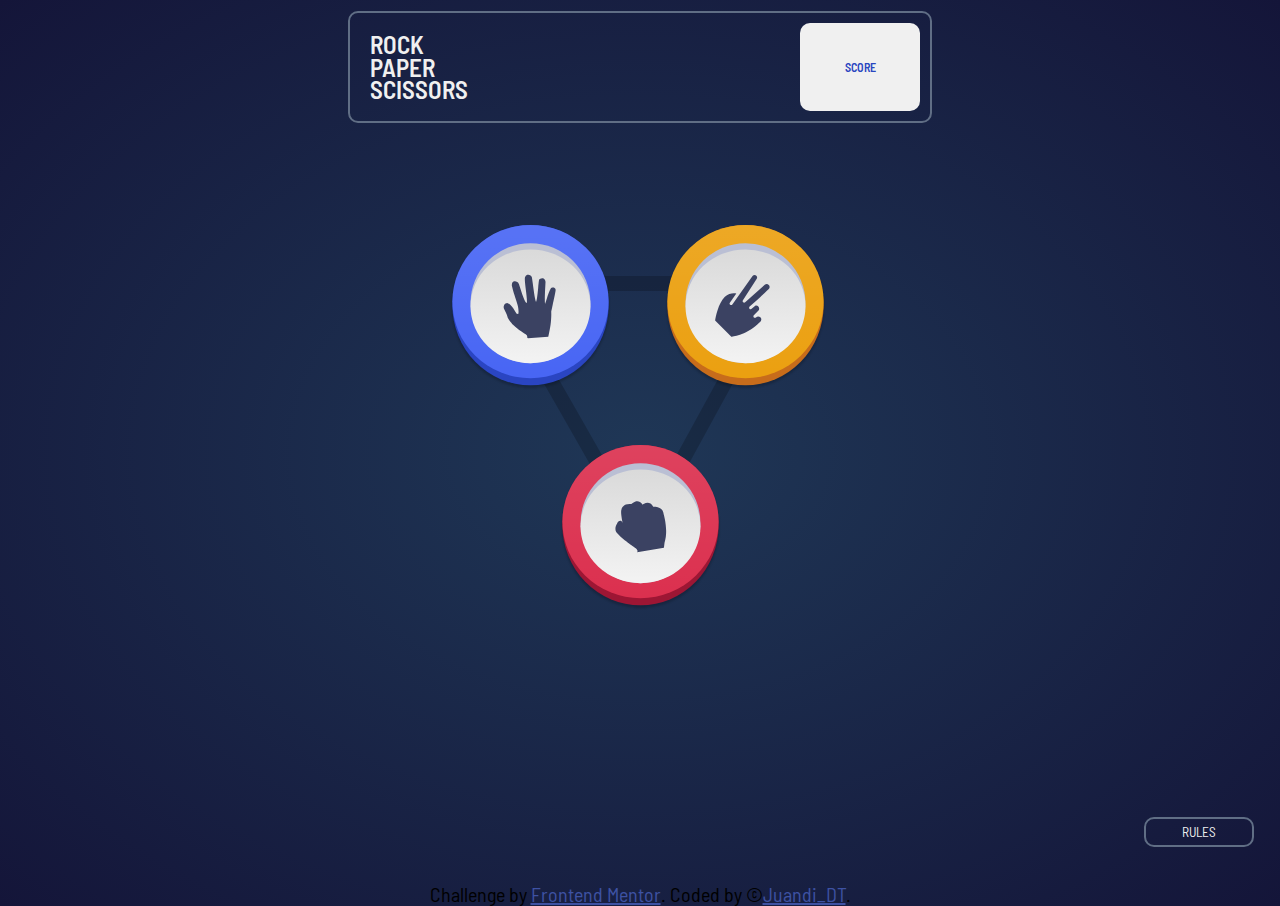
==== index.html @ 59caab29 "init" ====
<!DOCTYPE html>
<html lang="en">
<head>
  <meta charset="UTF-8">
  <meta name="viewport" content="width=device-width, initial-scale=1.0"> <!-- displays site properly based on user's device -->
  <link rel="icon" type="image/png" sizes="32x32" href="./images/favicon-32x32.png">
  <link rel="preconnect" href="https://fonts.googleapis.com">
  <link rel="preconnect" href="https://fonts.gstatic.com" crossorigin>
  <link href="https://fonts.googleapis.com/css2?family=Barlow+Semi+Condensed:wght@100;300;600;700;900&display=swap" rel="stylesheet">
  <link rel="stylesheet" type="text/css" href="css/style.css">
  <title>Frontend Mentor | Rock, Paper, Scissors</title>
  <!-- Score
  Rules

  You Picked
  The House Picked

  You Win
  You Lose

  Play Again -->
</head>
<body>
  <main>
    <div class="juego-content">

      <div class="header">
        <div class="text-static">
          <span>ROCK</span>
          <span>PAPER</span>
          <span>SCISSORS</span>          
        </div>
        <div class="score-content">
          <span class="score-text">SCORE</span>
          <span class="score-number"></span>
        </div>
      </div>

      <div class="options">
        <div class="options-content">
          <div class="option i1"><img class="bItem" src="images/paperIMG.svg" alt=""></div>
          <div class="option i2"><img class="bItem" src="images/scissorsIMG.svg" alt=""></div>
          <div class="option i3"><img class="bItem" src="images/rockIMG.svg" alt=""></div>
        </div>
        <div class="options-content-lucha">
          <div class="option i1 trns-1 img1"><h2>THE HOUSE PICKED</h2><img class="bItem" src="images/paperIMG.svg" alt=""></div>
  
          <div class="Resultado">
            <span class="Resultado-title">
              <font style="vertical-align: inherit;">
                <font style="vertical-align: inherit;" class="mos-resultado-title">
                </font>
              </font>
            </span>
            <button class="Resultado-button" type="button">
              <font style="vertical-align: inherit;">
                <font style="vertical-align: inherit;">JUEGA DE NUEVO</font>
              </font>
            </button>
          </div>
  
          <div class="option i2 trns-2 img2"><h2>YOU PICKED</h2><img class="bItem" src="images/paperIMG.svg" alt=""></div>
        </div>
      </div>
      

      <div class="bRules"><button id="bRules" type="button" onclick="abrirRules()">RULES</button></div>

    </div>
  </main>

  <div class="RulesDiv" style="pointer-events: none;visibility: hidden;">
    <div class="contentRules">
      <div class="Rules-Content-Header">
        <h2>NORMAS</h2>
        <button onclick="cerrarRules()"><svg xmlns="http://www.w3.org/2000/svg" width="20" height="20"><path fill="#3B4262" fill-rule="evenodd" d="M16.97 0l2.122 2.121-7.425 7.425 7.425 7.425-2.121 2.12-7.425-7.424-7.425 7.425L0 16.97l7.425-7.425L0 2.121 2.121 0l7.425 7.425L16.971 0z" opacity=".25"></path></svg></button>
      </div>
      <div class="Rules-Content-Body"><img src="images/image-rules.svg" alt="Normas"></div>
    </div>
  </div>

<footer class="attribution">
    Challenge by <a href="https://www.frontendmentor.io?ref=challenge" target="_blank">Frontend Mentor</a>. 
    Coded by &copy;<a href="https://github.com/Juandi-DT">Juandi_DT</a>.
  </footer>

  
  <script src="js/class.js"></script>
  <script src="js/index.js"></script>
</body>
</html>
---- css/style.css ----
.attribution {
  font-size: 20px;
  text-align: center;
}

.attribution a {
  color: #3e52a3;
}

:root {
  --white: rgb(240, 240, 240);
}

* {
  margin: 0;
  padding: 0;
  font-family: 'Barlow Semi Condensed', sans-serif;
  z-index: 2;
}

body {
  background: radial-gradient(#1f3756, #141539);
  z-index: 2;
}

@media screen and (max-width: 750px) {
  body {
    width: 100%;
  }
}

main {
  position: relative;
  z-index: 50;
  width: 100%;
  height: 98vh;
  color: var(--white);
  display: -webkit-box;
  display: -ms-flexbox;
  display: flex;
  -webkit-box-orient: vertical;
  -webkit-box-direction: normal;
      -ms-flex-direction: column;
          flex-direction: column;
  -ms-flex-wrap: nowrap;
      flex-wrap: nowrap;
  -webkit-box-align: center;
      -ms-flex-align: center;
          align-items: center;
}

@media screen and (max-width: 750px) {
  main {
    height: 100vh;
  }
  main .juego-content {
    width: 100%;
    height: 100%;
  }
}

main .header {
  position: relative;
  top: 10%;
  border: 2px solid #606e85;
  border-radius: 10px;
  display: -webkit-box;
  display: -ms-flexbox;
  display: flex;
  width: 35pc;
  height: auto;
  font-weight: 600;
  font-size: 25px;
  -webkit-box-orient: horizontal;
  -webkit-box-direction: normal;
      -ms-flex-direction: row;
          flex-direction: row;
  -ms-flex-wrap: nowrap;
      flex-wrap: nowrap;
  -ms-flex-line-pack: center;
      align-content: center;
  -webkit-box-pack: justify;
      -ms-flex-pack: justify;
          justify-content: space-between;
  -webkit-box-align: normal;
      -ms-flex-align: normal;
          align-items: normal;
  padding: 10px;
}

@media screen and (max-width: 750px) {
  main .header {
    width: 80%;
    place-items: center;
    margin: auto;
    top: 2%;
  }
}

main .header .text-static {
  display: -webkit-box;
  display: -ms-flexbox;
  display: flex;
  -webkit-box-orient: vertical;
  -webkit-box-direction: normal;
      -ms-flex-direction: column;
          flex-direction: column;
  -ms-flex-wrap: wrap;
      flex-wrap: wrap;
  -webkit-box-pack: center;
      -ms-flex-pack: center;
          justify-content: center;
  line-height: .9;
  padding: 10px;
}

@media screen and (max-width: 750px) {
  main .header .text-static {
    padding: 0;
  }
}

main .header .score-content {
  background: var(--white);
  color: #3b4363;
  display: -webkit-box;
  display: -ms-flexbox;
  display: flex;
  -webkit-box-orient: vertical;
  -webkit-box-direction: normal;
      -ms-flex-direction: column;
          flex-direction: column;
  -ms-flex-wrap: nowrap;
      flex-wrap: nowrap;
  -ms-flex-line-pack: center;
      align-content: center;
  -webkit-box-pack: center;
      -ms-flex-pack: center;
          justify-content: center;
  -webkit-box-align: center;
      -ms-flex-align: center;
          align-items: center;
  width: 100px;
  padding: 10px;
  border-radius: 10px;
}

main .header .score-content .score-text {
  font-size: 12px;
  color: #2a46c0;
}

main .header .score-content .score-number {
  font-size: 40px;
}

@media screen and (max-width: 750px) {
  main .header .score-content {
    width: 85px;
    padding: 7px;
  }
}

main .bRules {
  position: absolute;
  bottom: 4%;
  right: 2%;
}

main .bRules #bRules {
  width: 110px;
  height: 30px;
  border-radius: 10px;
  border: 2px solid #606e85;
  background: transparent;
  color: var(--white);
  -webkit-transition: background 0.6s;
  transition: background 0.6s;
}

main .bRules #bRules:hover {
  background: #606e85;
}

@media screen and (max-width: 750px) {
  main .bRules {
    position: absolute;
    display: -webkit-box;
    display: -ms-flexbox;
    display: flex;
    -webkit-box-pack: center;
        -ms-flex-pack: center;
            justify-content: center;
    /* top: 0; */
    left: 0;
    right: 0;
    bottom: 3%;
  }
  main .bRules #bRules {
    width: 138px;
    height: 41px;
  }
}

main .options {
  position: absolute;
  left: 0;
  top: 30%;
  width: 100%;
  display: -webkit-box;
  display: -ms-flexbox;
  display: flex;
  -webkit-box-orient: vertical;
  -webkit-box-direction: normal;
      -ms-flex-direction: column;
          flex-direction: column;
  -webkit-box-align: center;
      -ms-flex-align: center;
          align-items: center;
}

@media screen and (max-width: 750px) {
  main .options {
    top: 30%;
  }
}

main .options .options-content {
  background: url(../images/bg-triangle.svg);
  background-repeat: no-repeat;
  background-position: center;
  width: 300px;
  height: 300px;
  -webkit-transition: all .5s;
  transition: all .5s;
}

@media screen and (max-width: 750px) {
  main .options .options-content {
    background-size: cover;
    width: 190px;
    height: 190px;
  }
}

main .options .options-content .option {
  position: absolute;
  width: 165px;
  height: 165px;
  --p-1: -40px;
  --p-2: 175px;
  --p-3: 70px;
  --pB-1: -40px;
  --pB-2: -40px;
  --pB-3: 180px;
  --p-1: -40px;
  --p-2: 175px;
  --p-3: 70px;
  --pB-1: -40px;
  --pB-2: -40px;
  --pB-3: 180px;
  --p-1: -40px;
  --p-2: 175px;
  --p-3: 70px;
  --pB-1: -40px;
  --pB-2: -40px;
  --pB-3: 180px;
}

main .options .options-content .option img {
  -webkit-transition: -webkit-transform 0.5s;
  transition: -webkit-transform 0.5s;
  transition: transform 0.5s;
  transition: transform 0.5s, -webkit-transform 0.5s;
  height: 165px;
}

main .options .options-content .option img:hover {
  -webkit-transform: scale(1.2);
          transform: scale(1.2);
}

main .options .options-content .option img:active {
  -webkit-transform: rotate(15deg);
          transform: rotate(15deg);
}

main .options .options-content .option:nth-child(1) {
  -webkit-transform: translate(var(--p-1), var(--pB-1));
          transform: translate(var(--p-1), var(--pB-1));
}

main .options .options-content .option:nth-child(2) {
  -webkit-transform: translate(var(--p-2), var(--pB-2));
          transform: translate(var(--p-2), var(--pB-2));
}

main .options .options-content .option:nth-child(3) {
  -webkit-transform: translate(var(--p-3), var(--pB-3));
          transform: translate(var(--p-3), var(--pB-3));
}

@media screen and (max-width: 750px) {
  main .options .options-content .option {
    width: 145px;
    height: 145px;
    --p-1: -60px;
    --p-2: 120px;
    --p-3: 30px;
    --pB-1: -55px;
    --pB-2: -55px;
    --pB-3: 100px;
    --p-1: -60px;
    --p-2: 120px;
    --p-3: 30px;
    --pB-1: -55px;
    --pB-2: -55px;
    --pB-3: 100px;
    --p-1: -60px;
    --p-2: 120px;
    --p-3: 30px;
    --pB-1: -55px;
    --pB-2: -55px;
    --pB-3: 100px;
  }
  main .options .options-content .option img {
    height: 145px;
  }
  main .options .options-content .option:nth-child(1) {
    -webkit-transform: translate(var(--p-1), var(--pB-1));
            transform: translate(var(--p-1), var(--pB-1));
  }
  main .options .options-content .option:nth-child(2) {
    -webkit-transform: translate(var(--p-2), var(--pB-2));
            transform: translate(var(--p-2), var(--pB-2));
  }
  main .options .options-content .option:nth-child(3) {
    -webkit-transform: translate(var(--p-3), var(--pB-3));
            transform: translate(var(--p-3), var(--pB-3));
  }
}

main .options .options-content-lucha {
  position: absolute;
  -webkit-transform: translateY(-400%);
          transform: translateY(-400%);
  width: 100%;
  height: 300px;
  display: -webkit-box;
  display: -ms-flexbox;
  display: flex;
  -webkit-box-orient: horizontal;
  -webkit-box-direction: normal;
      -ms-flex-direction: row;
          flex-direction: row;
  -ms-flex-wrap: nowrap;
      flex-wrap: nowrap;
  -ms-flex-pack: distribute;
      justify-content: space-around;
  -webkit-box-align: center;
      -ms-flex-align: center;
          align-items: center;
  -webkit-transition: all .5s;
  transition: all .5s;
}

@media screen and (max-width: 750px) {
  main .options .options-content-lucha {
    top: -35%;
  }
}

main .options .options-content-lucha .option {
  position: relative;
  width: 270px;
  height: 270px;
  display: -webkit-box;
  display: -ms-flexbox;
  display: flex;
  -webkit-box-orient: vertical;
  -webkit-box-direction: normal;
      -ms-flex-direction: column;
          flex-direction: column;
  -webkit-box-align: center;
      -ms-flex-align: center;
          align-items: center;
  -webkit-box-pack: center;
      -ms-flex-pack: center;
          justify-content: center;
  -webkit-transition: all 0.5s;
  transition: all 0.5s;
}

main .options .options-content-lucha .option img {
  height: 100%;
  -webkit-transition: all 0.7s;
  transition: all 0.7s;
}

main .options .options-content-lucha .option img:active {
  -webkit-transform: rotate3d(1, 1, 1, 360deg);
          transform: rotate3d(1, 1, 1, 360deg);
}

main .options .options-content-lucha .option h2 {
  padding-bottom: 50px;
}

@media screen and (max-width: 750px) {
  main .options .options-content-lucha .option {
    width: auto;
    height: auto;
  }
  main .options .options-content-lucha .option img {
    height: 150px;
  }
}

main .options .options-content-lucha .trns-1 {
  -webkit-transform: translateX(200px);
          transform: translateX(200px);
}

main .options .options-content-lucha .trns-2 {
  -webkit-transform: translateX(-200px);
          transform: translateX(-200px);
}

main .options .options-content-lucha .Resultado {
  position: absolute;
  grid-row-gap: 16px;
  display: -ms-grid;
  display: grid;
  left: 50%;
  max-width: -webkit-max-content;
  max-width: -moz-max-content;
  max-width: max-content;
  row-gap: 16px;
  top: 50%;
  -webkit-transform: translate(-50%, -50%);
          transform: translate(-50%, -50%);
}

main .options .options-content-lucha .Resultado .Resultado-title {
  font-size: 56px;
  font-weight: 700;
  line-height: 67px;
  pointer-events: none;
  text-align: center;
}

main .options .options-content-lucha .Resultado .Resultado-button {
  background: -webkit-gradient(linear, left bottom, left top, from(#f3f3f3), to(#fff));
  background: linear-gradient(0deg, #f3f3f3, #fff);
  border-radius: 8px;
  border: none;
  font-size: 16px;
  font-weight: 600;
  letter-spacing: 2.5px;
  line-height: 19px;
  padding-block: 14.5px;
  padding-inline: 61px;
}

@media screen and (max-width: 750px) {
  main .options .options-content-lucha .Resultado {
    row-gap: 0;
    top: 120%;
    width: 100%;
  }
  main .options .options-content-lucha .Resultado .Resultado-title {
    font-size: 45px;
  }
  main .options .options-content-lucha .Resultado .Resultado-button {
    font-size: 16px;
    font-weight: 600;
    padding: 13px;
  }
}

.RulesDiv {
  position: absolute;
  top: 0;
  left: 0;
  width: 100%;
  height: 100%;
  background: #00000080;
  z-index: 100;
  display: -webkit-box;
  display: -ms-flexbox;
  display: flex;
  -webkit-box-orient: vertical;
  -webkit-box-direction: normal;
      -ms-flex-direction: column;
          flex-direction: column;
  -webkit-box-align: center;
      -ms-flex-align: center;
          align-items: center;
  -webkit-box-pack: center;
      -ms-flex-pack: center;
          justify-content: center;
  color: #3b4363;
  pointer-events: all;
}

.RulesDiv .contentRules {
  background: #fff;
  border-radius: 8px;
  display: -webkit-box;
  display: -ms-flexbox;
  display: flex;
  -webkit-box-orient: vertical;
  -webkit-box-direction: normal;
      -ms-flex-direction: column;
          flex-direction: column;
  -webkit-box-pack: justify;
      -ms-flex-pack: justify;
          justify-content: space-between;
  max-width: 400px;
  min-height: 345px;
  padding: 32px;
  font-size: 19px;
}

.RulesDiv .contentRules .Rules-Content-Header {
  display: -webkit-box;
  display: -ms-flexbox;
  display: flex;
  -webkit-box-orient: horizontal;
  -webkit-box-direction: normal;
      -ms-flex-direction: row;
          flex-direction: row;
  -ms-flex-wrap: nowrap;
      flex-wrap: nowrap;
  -webkit-box-pack: justify;
      -ms-flex-pack: justify;
          justify-content: space-between;
  -webkit-box-align: center;
      -ms-flex-align: center;
          align-items: center;
}

.RulesDiv .contentRules .Rules-Content-Header button {
  background: transparent;
  border: none;
  cursor: pointer;
}

@-webkit-keyframes fade {
  0% {
  }
}

@keyframes fade {
  0% {
  }
}
/*# sourceMappingURL=style.css.map */
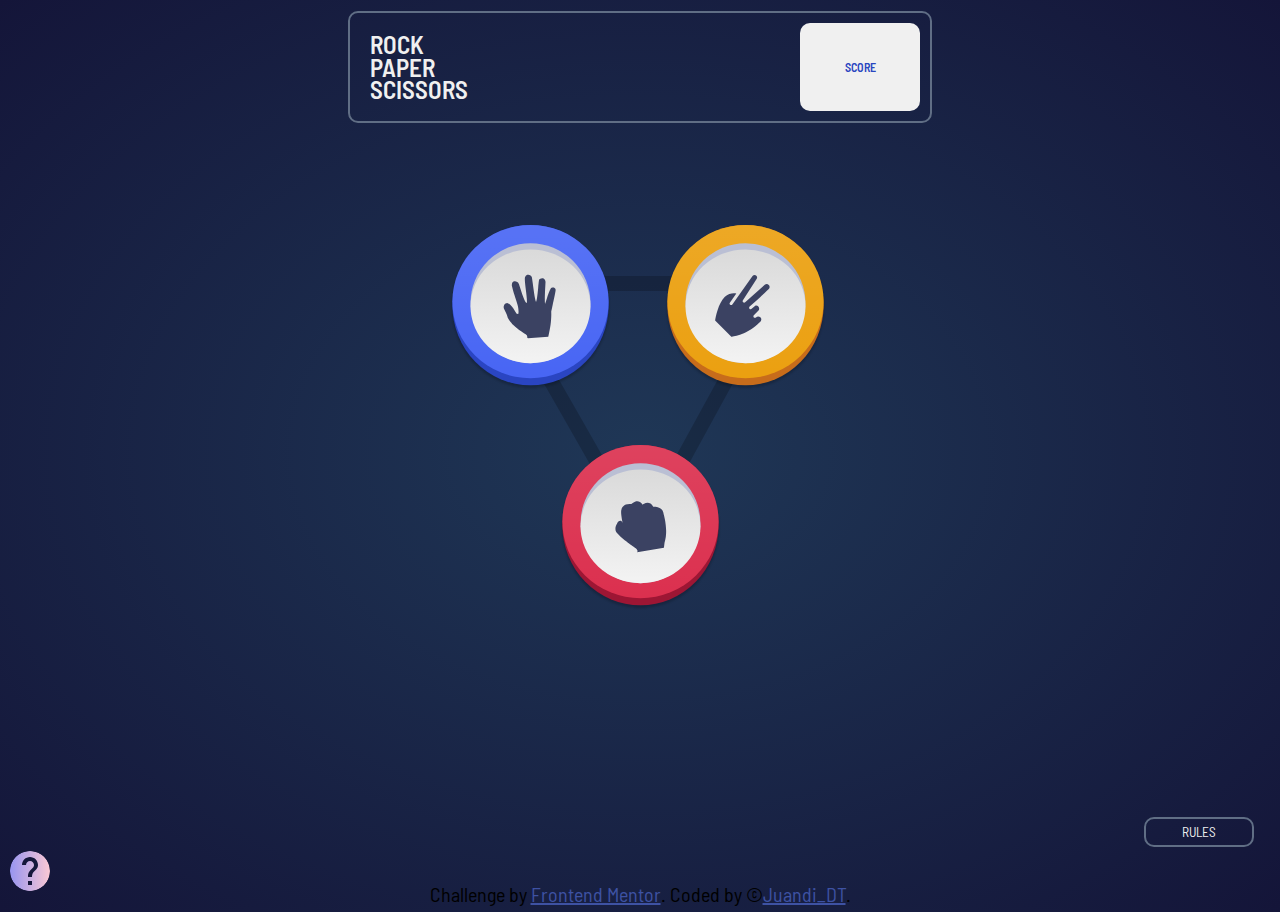
==== commit 8fe0c59d: "Add files via upload" ====
--- a/index.html
+++ b/index.html
@@ -7,8 +7,11 @@
   <link rel="preconnect" href="https://fonts.googleapis.com">
   <link rel="preconnect" href="https://fonts.gstatic.com" crossorigin>
   <link href="https://fonts.googleapis.com/css2?family=Barlow+Semi+Condensed:wght@100;300;600;700;900&display=swap" rel="stylesheet">
+  <link rel="preconnect" href="https://fonts.googleapis.com">
+  <link href="https://fonts.googleapis.com/css2?family=Roboto+Mono:wght@100;300&display=swap" rel="stylesheet">
   <link rel="stylesheet" type="text/css" href="css/style.css">
-  <title>Frontend Mentor | Rock, Paper, Scissors</title>
+  <link rel="icon" href="images/favicon.ico">
+  <title>Rock, Paper, Scissors</title>
   <!-- Score
   Rules
 
@@ -79,10 +82,29 @@
     </div>
   </div>
 
+<!-- help -->
+
+<div class="help">
+  <a href="#IrVentanaFlotante"> <img src="images/help.svg" id="svg-icon-help" alt="help icon"></a>
+</div>
+<div id="IrVentanaFlotante" class="modal">
+  <div class="ventana">
+    <a href="#" id='cross'>
+    <img src="images/cross.svg" alt="">
+    </a>
+    <div class="contenido-ayuda">
+      <h2>¿Como funciona?</h2>
+            <p>Para saberlo visita la documentacion en <a href="https://github.com/Juandi-DT/rock-paper-scissors-.github.io/blob/main/README.md">documentacion</a> </p>
+    </div>
+  </div>  
+</div>
+
+<!-- end help -->
+
 <footer class="attribution">
     Challenge by <a href="https://www.frontendmentor.io?ref=challenge" target="_blank">Frontend Mentor</a>. 
     Coded by &copy;<a href="https://github.com/Juandi-DT">Juandi_DT</a>.
-  </footer>
+</footer>
 
   
   <script src="js/class.js"></script>
--- a/css/style.css
+++ b/css/style.css
@@ -545,14 +545,86 @@
   border: none;
   cursor: pointer;
 }
-
-@-webkit-keyframes fade {
-  0% {
-  }
-}
-
-@keyframes fade {
-  0% {
-  }
-}
-/*# sourceMappingURL=style.css.map */+/*# sourceMappingURL=style.css.map */
+.help{
+  display: inline-block;
+  position: absolute;
+  bottom: 0;
+  margin-bottom: 6px;
+  margin-left: 10px;
+  z-index: 90;
+}
+.help a{
+  display: contents;
+}
+#svg-icon-help{
+  width:auto;
+  height: 40px;
+  transition: all 0.5s;
+  border-radius: 100px;
+}
+#svg-icon-help:active{
+  opacity: .8;
+}
+#svg-icon-help:hover{
+  transform: scale(.9);
+}
+.ventana{
+background: linear-gradient(90deg, rgba(180,164,232,1) 0%, rgb(218 164 232) 35%, rgba(243,196,214,1) 100%);
+width:40%;
+padding: 20px;
+margin: 20% auto;
+position: relative;
+border-radius: 10px;
+display: flex;
+flex-direction: column;
+flex-wrap: nowrap;
+align-items: flex-end;
+}
+.modal{
+background-color: rgba(0,0,0,.8);
+position:absolute;
+height: 101.3%;
+
+top:0;
+right:0;
+bottom:0;
+left:0;
+opacity:0;
+pointer-events:none;
+transition: all 1s;
+
+z-index: 1000;
+}
+@media screen and (max-width: 750px) {
+  
+  .modal{
+    height: 107.2%;;
+    }
+  .ventana{
+    width: 80%;
+  }
+}
+.contenido-ayuda{
+  width: 100%;
+  display:flex;
+  flex-direction: column;
+  flex-wrap: nowrap;
+  align-content: flex-start;
+  align-items: flex-start;
+  font-family: 'Roboto Mono', monospace;
+}
+.contenido-ayuda h2{
+  place-self: center;
+}
+#cross{
+  display:contents;
+}
+#cross img{
+  width:25px;
+  height:auto;
+}
+#IrVentanaFlotante:target{
+opacity:1;
+pointer-events:auto;
+}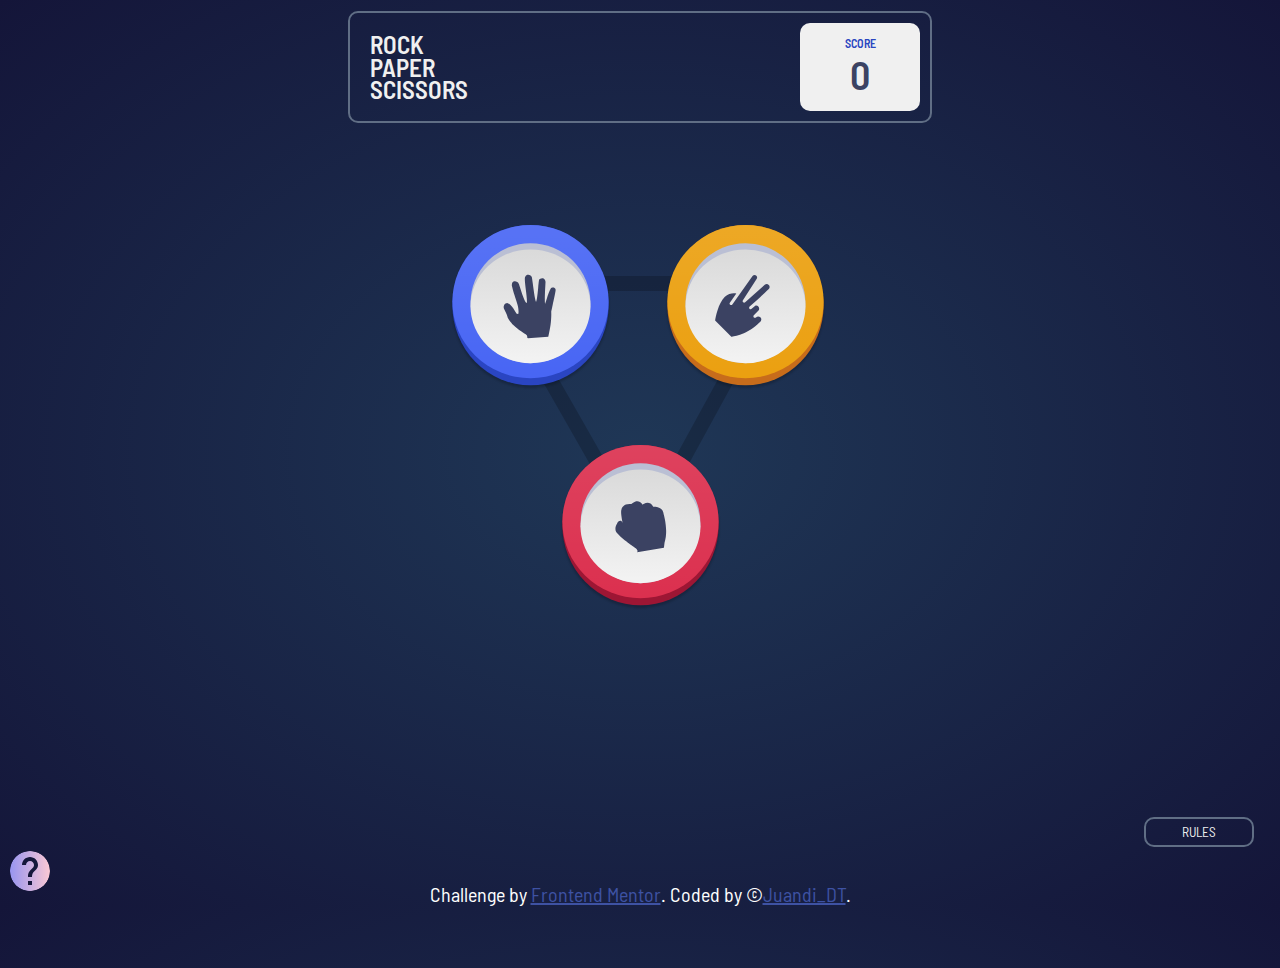
==== commit f448cf67: "init" ====
--- a/index.html
+++ b/index.html
@@ -35,34 +35,27 @@
         </div>
         <div class="score-content">
           <span class="score-text">SCORE</span>
-          <span class="score-number"></span>
+          <span class="score-number">0</span>
         </div>
       </div>
 
       <div class="options">
         <div class="options-content">
-          <div class="option i1"><img class="bItem" src="images/paperIMG.svg" alt=""></div>
-          <div class="option i2"><img class="bItem" src="images/scissorsIMG.svg" alt=""></div>
-          <div class="option i3"><img class="bItem" src="images/rockIMG.svg" alt=""></div>
+          <div class="option i1"><img class="bItem" src="images/paperIMG.svg" alt="papper icon and button"></div>
+          <div class="option i2"><img class="bItem" src="images/scissorsIMG.svg" alt="scissors icon and button"></div>
+          <div class="option i3"><img class="bItem" src="images/rockIMG.svg" alt="rock icon and button"></div>
         </div>
         <div class="options-content-lucha">
-          <div class="option i1 trns-1 img1"><h2>THE HOUSE PICKED</h2><img class="bItem" src="images/paperIMG.svg" alt=""></div>
+          <div class="option i1 trns-1 img1"><h2>THE HOUSE PICKED</h2><img class="bItem" src="images/paperIMG.svg" alt="papper icon and button"></div>
   
           <div class="Resultado">
             <span class="Resultado-title">
-              <font style="vertical-align: inherit;">
-                <font style="vertical-align: inherit;" class="mos-resultado-title">
-                </font>
-              </font>
+                <span class="mos-resultado-title"></span>
             </span>
-            <button class="Resultado-button" type="button">
-              <font style="vertical-align: inherit;">
-                <font style="vertical-align: inherit;">JUEGA DE NUEVO</font>
-              </font>
-            </button>
+            <button class="Resultado-button" type="button">JUEGA DE NUEVO</button>
           </div>
   
-          <div class="option i2 trns-2 img2"><h2>YOU PICKED</h2><img class="bItem" src="images/paperIMG.svg" alt=""></div>
+          <div class="option i2 trns-2 img2"><h2>YOU PICKED</h2><img class="bItem" src="images/paperIMG.svg" alt="papper icon and button"></div>
         </div>
       </div>
       
@@ -90,7 +83,7 @@
 <div id="IrVentanaFlotante" class="modal">
   <div class="ventana">
     <a href="#" id='cross'>
-    <img src="images/cross.svg" alt="">
+    <img src="images/cross.svg" alt="cross icon and button exit">
     </a>
     <div class="contenido-ayuda">
       <h2>¿Como funciona?</h2>
--- a/css/style.css
+++ b/css/style.css
@@ -1,6 +1,7 @@
 .attribution {
   font-size: 20px;
   text-align: center;
+  color: #fff;
 }
 
 .attribution a {
@@ -483,7 +484,7 @@
   top: 0;
   left: 0;
   width: 100%;
-  height: 100%;
+  height: 107.5%;
   background: #00000080;
   z-index: 100;
   display: -webkit-box;
@@ -545,8 +546,8 @@
   border: none;
   cursor: pointer;
 }
-/*# sourceMappingURL=style.css.map */
-.help{
+
+.help {
   display: inline-block;
   position: absolute;
   bottom: 0;
@@ -554,77 +555,107 @@
   margin-left: 10px;
   z-index: 90;
 }
-.help a{
+
+.help a {
   display: contents;
 }
-#svg-icon-help{
-  width:auto;
+
+#svg-icon-help {
+  width: auto;
   height: 40px;
+  -webkit-transition: all 0.5s;
   transition: all 0.5s;
   border-radius: 100px;
 }
-#svg-icon-help:active{
+
+#svg-icon-help:active {
   opacity: .8;
 }
-#svg-icon-help:hover{
-  transform: scale(.9);
-}
-.ventana{
-background: linear-gradient(90deg, rgba(180,164,232,1) 0%, rgb(218 164 232) 35%, rgba(243,196,214,1) 100%);
-width:40%;
-padding: 20px;
-margin: 20% auto;
-position: relative;
-border-radius: 10px;
-display: flex;
-flex-direction: column;
-flex-wrap: nowrap;
-align-items: flex-end;
-}
-.modal{
-background-color: rgba(0,0,0,.8);
-position:absolute;
-height: 101.3%;
-
-top:0;
-right:0;
-bottom:0;
-left:0;
-opacity:0;
-pointer-events:none;
-transition: all 1s;
-
-z-index: 1000;
-}
-@media screen and (max-width: 750px) {
-  
-  .modal{
-    height: 107.2%;;
-    }
-  .ventana{
+
+#svg-icon-help:hover {
+  -webkit-transform: scale(0.9);
+          transform: scale(0.9);
+}
+
+.ventana {
+  width: 40%;
+  background: linear-gradient(90deg, rgba(180,164,232,1) 0%, rgb(218 164 232) 35%, rgba(243,196,214,1) 100%);
+  padding: 20px;
+  margin: 20% auto;
+  position: relative;
+  border-radius: 10px;
+  display: -webkit-box;
+  display: -ms-flexbox;
+  display: flex;
+  -webkit-box-orient: vertical;
+  -webkit-box-direction: normal;
+      -ms-flex-direction: column;
+          flex-direction: column;
+  -ms-flex-wrap: nowrap;
+      flex-wrap: nowrap;
+  -webkit-box-align: end;
+      -ms-flex-align: end;
+          align-items: flex-end;
+}
+
+.modal {
+  background-color: rgba(0, 0, 0, 0.8);
+  position: absolute;
+  height: 101.3%;
+  top: 0;
+  right: 0;
+  bottom: 0;
+  left: 0;
+  opacity: 0;
+  pointer-events: none;
+  -webkit-transition: all 1s;
+  transition: all 1s;
+  z-index: 1000;
+}
+
+@media screen and (max-width: 750px) {
+  .modal {
+    height: 107.2%;
+  }
+  .ventana {
     width: 80%;
   }
 }
-.contenido-ayuda{
+
+.contenido-ayuda {
   width: 100%;
-  display:flex;
-  flex-direction: column;
-  flex-wrap: nowrap;
-  align-content: flex-start;
-  align-items: flex-start;
+  display: -webkit-box;
+  display: -ms-flexbox;
+  display: flex;
+  -webkit-box-orient: vertical;
+  -webkit-box-direction: normal;
+      -ms-flex-direction: column;
+          flex-direction: column;
+  -ms-flex-wrap: nowrap;
+      flex-wrap: nowrap;
+  -ms-flex-line-pack: start;
+      align-content: flex-start;
+  -webkit-box-align: start;
+      -ms-flex-align: start;
+          align-items: flex-start;
   font-family: 'Roboto Mono', monospace;
 }
-.contenido-ayuda h2{
+
+.contenido-ayuda h2 {
   place-self: center;
 }
-#cross{
-  display:contents;
-}
-#cross img{
-  width:25px;
-  height:auto;
-}
-#IrVentanaFlotante:target{
-opacity:1;
-pointer-events:auto;
-}+
+#cross {
+  display: contents;
+}
+
+#cross img {
+  width: 25px;
+  height: auto;
+}
+
+#IrVentanaFlotante:target {
+  opacity: 1;
+  pointer-events: auto;
+}
+/*# sourceMappingURL=style.css.map */